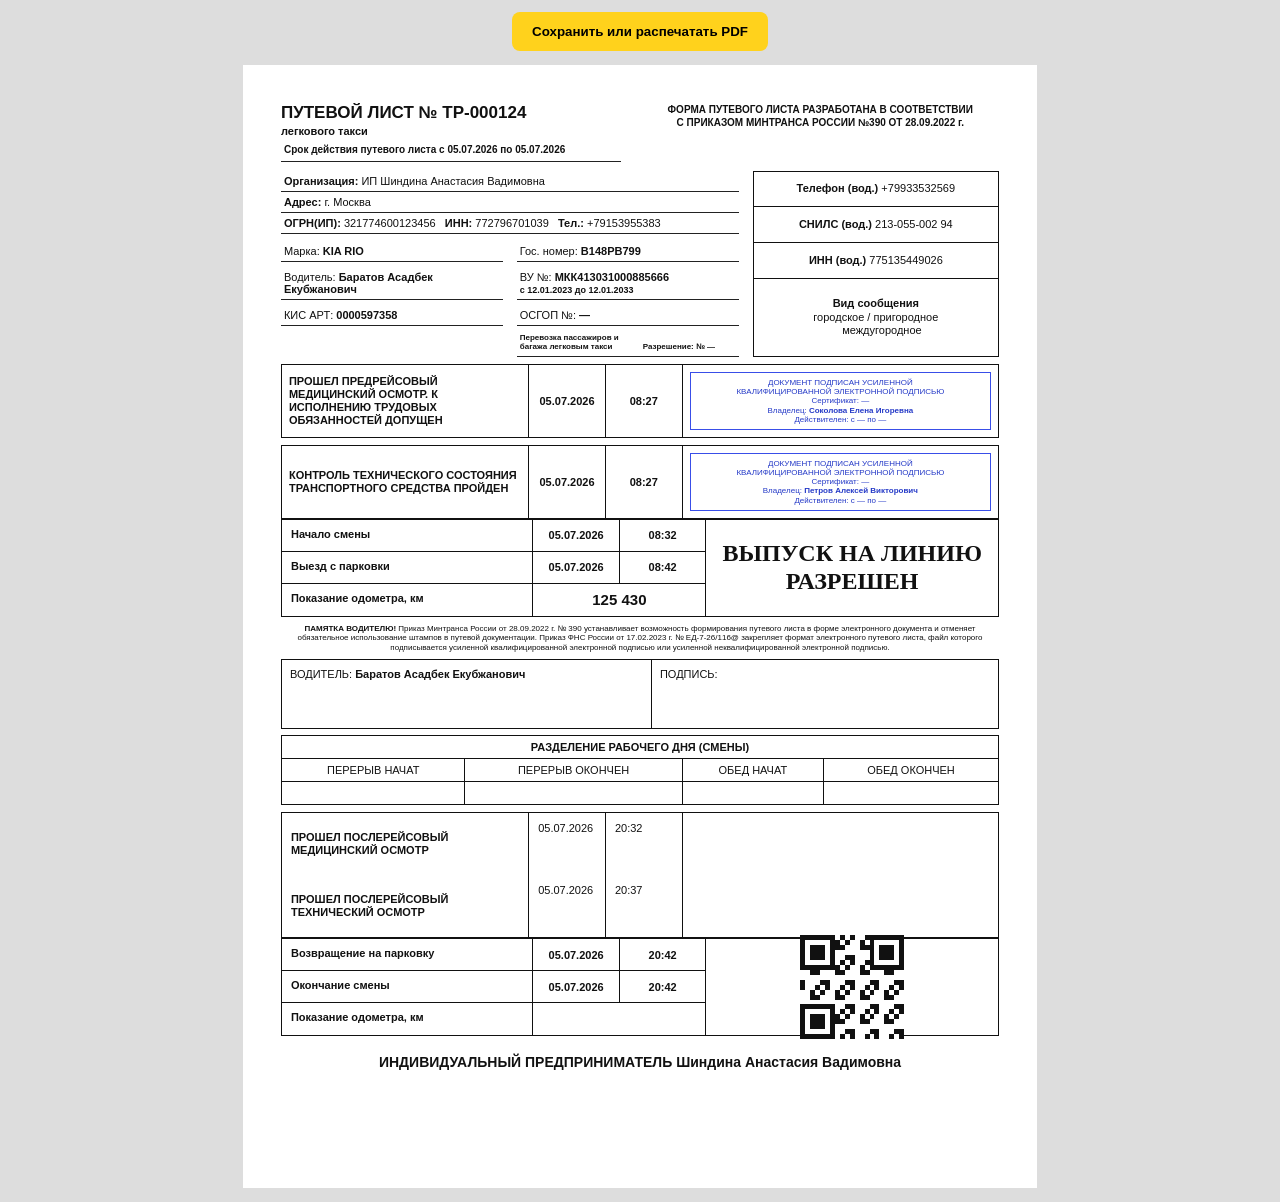
==== waybill-base.html @ 02421332 "Show closed waybill return times and refresh QR" ====
<!doctype html>
<html lang="ru">
<head>
  <meta charset="utf-8">
  <title>Путевой лист Taxichi Pro</title>
  <style>
    *{box-sizing:border-box}
    body{font-family:Arial,sans-serif;color:#111;margin:0;background:#ddd;font-size:11px}
    .sheet{width:210mm;min-height:297mm;margin:14px auto;background:#fff;padding:10mm}
    .top{display:grid;grid-template-columns:1fr 1.05fr;gap:20px;align-items:start}
    .title{font-size:17px;font-weight:900}
    .taxi-kind{display:block;margin-top:2px;font-weight:800}
    .period{border-bottom:1px solid #222;padding:5px 3px 6px;margin-top:2px;font-size:10px;font-weight:700}
    .order{text-align:center;font-weight:800;font-size:10px;line-height:1.32;width:100%;margin-left:auto}
    .order span{display:block;white-space:nowrap}
    .line{border-bottom:1px solid #222;padding:4px 3px}
    .info{display:grid;grid-template-columns:1.3fr .7fr;gap:14px;margin-top:9px}
    .codes{border-collapse:collapse;width:100%}
    .codes td{border:1px solid #111;padding:4px;text-align:center;line-height:1.22}
    .codes b{font-weight:900}
    .driver-grid{display:grid;grid-template-columns:1fr 1fr;gap:5px 14px;margin-top:7px}
    .license-period{display:block;font-size:9px;font-weight:700;margin-top:2px}
    .taxi-permit{grid-column:2;align-self:end;border-bottom:1px solid #222;padding:2px 3px 4px;font-size:8px;font-weight:700;line-height:1.2}
    .permit-number{margin-left:28px;font-weight:900;white-space:nowrap}
    .bigrow{display:grid;grid-template-columns:1.45fr .45fr .45fr 1.85fr;border:1px solid #111;margin-top:7px;min-height:64px}
    .bigrow>div{border-right:1px solid #111;padding:7px}
    .bigrow>div:last-child{border:0}
    .label{font-size:11px;font-weight:900;line-height:1.18;display:flex;align-items:center}
    .date-cell,.time-cell{display:flex;align-items:center;justify-content:center;text-align:center;font-weight:800}
    .stamp{border:1.5px solid #394ee8;color:#2439c7;border-radius:0;text-align:center;padding:5px;font-size:8px;line-height:1.15}
    .stamp span{overflow-wrap:anywhere;word-break:break-word}
    .shift{display:grid;grid-template-columns:1.25fr .43fr .43fr 1.45fr;grid-template-rows:32px 32px 32px;border:1px solid #111}
    .shift>div{border-right:1px solid #111;border-bottom:1px solid #111}
    .shift>div:nth-last-child(-n+3){border-bottom:0}
    .shift-label{padding:8px 9px;font-weight:800}
    .measure{display:flex;align-items:center;justify-content:center;text-align:center;font-weight:900;font-size:15px}
    .span-2{grid-column:2/4}
    .c1{grid-column:1}.c2{grid-column:2}.c3{grid-column:3}
    .r1{grid-row:1}.r2{grid-row:2}.r3{grid-row:3}
    .release{text-align:center;font-family:serif;font-size:24px;font-weight:900;display:flex;align-items:center;justify-content:center;line-height:1.15;padding:7px;grid-column:4;grid-row:1/4;border-right:0!important;border-bottom:0!important}
    .memo{font-size:8px;line-height:1.18;text-align:center;padding:7px 8px}
    .signature{display:grid;grid-template-columns:1.55fr 1.45fr;border:1px solid #111;min-height:70px}
    .signature div{padding:8px;border-right:1px solid #111}
    .signature div:last-child{border-right:0}
    .driver-signature{position:relative;min-height:58px;font-weight:400}
    .signature b{font-weight:900}
    .driver-signature svg{position:absolute;left:82px;right:2px;top:-18px;width:calc(100% - 84px);height:92px}
    .breaks{margin-top:6px;border-collapse:collapse;width:100%;text-align:center}
    .breaks td{border:1px solid #111;padding:5px}
    .post{display:grid;grid-template-columns:1.45fr .45fr .45fr 1.85fr;border:1px solid #111;margin-top:7px}
    .post>div{border-right:1px solid #111;padding:9px;min-height:62px}
    .post>div:nth-child(4n){border-right:0}
    .qr-box{display:flex;align-items:center;justify-content:center;padding:8px;grid-column:4;grid-row:1/4;border-right:0!important;border-bottom:0!important}
    .qr{width:104px;height:104px;display:grid;grid-template-columns:repeat(21,1fr);grid-template-rows:repeat(21,1fr);gap:0;background:transparent;border:0;box-shadow:none;overflow:hidden}
    .qr i{display:block;background:#fff}
    .qr i.on{background:#111}
    .qr img{width:100%;height:100%;display:block;mix-blend-mode:multiply}
    .footer{text-align:center;font-size:14px;font-weight:800;margin-top:18px}
    .actions{text-align:center;margin:12px}
    .actions button{background:#ffd21c;border:0;padding:12px 20px;font-weight:bold;border-radius:8px}
    @media print{body{background:#fff}.sheet{margin:0}.actions{display:none}}
  </style>
</head>
<body>
  <div class="actions"><button onclick="print()">Сохранить или распечатать PDF</button></div>
  <main class="sheet">
    <div class="top">
      <div>
        <div class="title">ПУТЕВОЙ ЛИСТ № <span id="number"></span></div>
        <span class="taxi-kind">легкового такси</span>
        <div class="period" id="period"></div>
      </div>
      <div class="order"><span>ФОРМА ПУТЕВОГО ЛИСТА РАЗРАБОТАНА В СООТВЕТСТВИИ</span><span>С ПРИКАЗОМ МИНТРАНСА РОССИИ №390 ОТ 28.09.2022 г.</span></div>
    </div>

    <div class="info">
      <div>
        <div class="line"><b>Организация:</b> <span id="organization"></span></div>
        <div class="line"><b>Адрес:</b> <span id="address"></span></div>
        <div class="line"><b>ОГРН(ИП):</b> <span id="ogrn"></span> &nbsp; <b>ИНН:</b> <span id="orgInn"></span> &nbsp; <b>Тел.:</b> <span id="orgPhone"></span></div>
        <div class="driver-grid">
          <div class="line">Марка: <b id="car"></b></div>
          <div class="line">Гос. номер: <b id="plate"></b></div>
          <div class="line">Водитель: <b id="driver"></b></div>
          <div class="line">ВУ №: <b id="license"></b><span class="license-period" id="licensePeriod"></span></div>
          <div class="line">КИС АРТ: <b id="kis"></b></div>
          <div class="line">ОСГОП №: <b id="osgop"></b></div>
          <div></div>
          <div class="taxi-permit">Перевозка пассажиров и<br>багажа легковым такси <span class="permit-number">Разрешение: № <b id="taxiPermit"></b></span></div>
        </div>
      </div>
      <table class="codes">
        <tr><td><b>Телефон (вод.)</b> <span id="driverPhone"></span></td></tr>
        <tr><td><b>СНИЛС (вод.)</b> <span id="snils"></span></td></tr>
        <tr><td><b>ИНН (вод.)</b> <span id="driverInn"></span></td></tr>
        <tr><td><b>Вид сообщения</b><br>городское / пригородное<br>&nbsp;&nbsp;&nbsp;&nbsp;междугородное</td></tr>
      </table>
    </div>

    <section class="bigrow">
      <div class="label">ПРОШЕЛ ПРЕДРЕЙСОВЫЙ МЕДИЦИНСКИЙ ОСМОТР. К ИСПОЛНЕНИЮ ТРУДОВЫХ ОБЯЗАННОСТЕЙ ДОПУЩЕН</div>
      <div class="date-cell" id="medDate"></div>
      <div class="time-cell" id="medTime"></div>
      <div><div class="stamp">ДОКУМЕНТ ПОДПИСАН УСИЛЕННОЙ<br>КВАЛИФИЦИРОВАННОЙ ЭЛЕКТРОННОЙ ПОДПИСЬЮ<br>Сертификат: <span id="medicCert"></span><br>Владелец: <b id="medic"></b><br>Действителен: с <span id="medicFrom"></span> по <span id="medicUntil"></span></div></div>
    </section>

    <section class="bigrow">
      <div class="label">КОНТРОЛЬ ТЕХНИЧЕСКОГО СОСТОЯНИЯ ТРАНСПОРТНОГО СРЕДСТВА ПРОЙДЕН</div>
      <div class="date-cell" id="mechDate"></div>
      <div class="time-cell" id="mechTime"></div>
      <div><div class="stamp">ДОКУМЕНТ ПОДПИСАН УСИЛЕННОЙ<br>КВАЛИФИЦИРОВАННОЙ ЭЛЕКТРОННОЙ ПОДПИСЬЮ<br>Сертификат: <span id="mechanicCert"></span><br>Владелец: <b id="mechanic"></b><br>Действителен: с <span id="mechanicFrom"></span> по <span id="mechanicUntil"></span></div></div>
    </section>

    <section class="shift">
      <div class="shift-label c1 r1">Начало смены</div>
      <div class="date-cell c2 r1" id="shiftStartDate"></div>
      <div class="time-cell c3 r1" id="shiftStartTime"></div>
      <div class="shift-label c1 r2">Выезд с парковки</div>
      <div class="date-cell c2 r2" id="parkingExitDate"></div>
      <div class="time-cell c3 r2" id="parkingExitTime"></div>
      <div class="shift-label c1 r3">Показание одометра, км</div>
      <div class="measure span-2 r3"><span id="odo"></span></div>
      <div class="release">ВЫПУСК НА ЛИНИЮ<br>РАЗРЕШЕН</div>
    </section>

    <div class="memo"><b>ПАМЯТКА ВОДИТЕЛЮ!</b> Приказ Минтранса России от 28.09.2022 г. № 390 устанавливает возможность формирования путевого листа в форме электронного документа и отменяет обязательное использование штампов в путевой документации. Приказ ФНС России от 17.02.2023 г. № ЕД-7-26/116@ закрепляет формат электронного путевого листа, файл которого подписывается усиленной квалифицированной электронной подписью или усиленной неквалифицированной электронной подписью.</div>
    <div class="signature"><div>ВОДИТЕЛЬ: <b id="driver2"></b></div><div class="driver-signature">ПОДПИСЬ:<svg id="driverSignature" viewBox="0 0 320 120" preserveAspectRatio="xMidYMid meet"></svg></div></div>

    <table class="breaks">
      <tr><td colspan="4"><b>РАЗДЕЛЕНИЕ РАБОЧЕГО ДНЯ (СМЕНЫ)</b></td></tr>
      <tr><td>ПЕРЕРЫВ НАЧАТ</td><td>ПЕРЕРЫВ ОКОНЧЕН</td><td>ОБЕД НАЧАТ</td><td>ОБЕД ОКОНЧЕН</td></tr>
      <tr><td>&nbsp;</td><td></td><td></td><td></td></tr>
    </table>

    <section class="post">
      <div class="label">ПРОШЕЛ ПОСЛЕРЕЙСОВЫЙ МЕДИЦИНСКИЙ ОСМОТР</div>
      <div id="postMedDate"></div><div id="postMedTime"></div><div></div>
      <div class="label">ПРОШЕЛ ПОСЛЕРЕЙСОВЫЙ ТЕХНИЧЕСКИЙ ОСМОТР</div>
      <div id="postTechDate"></div><div id="postTechTime"></div><div></div>
    </section>

    <section class="shift">
      <div class="shift-label c1 r1">Возвращение на парковку</div>
      <div class="date-cell c2 r1" id="returnDate"></div>
      <div class="time-cell c3 r1" id="returnTime"></div>
      <div class="shift-label c1 r2">Окончание смены</div>
      <div class="date-cell c2 r2" id="endDate"></div>
      <div class="time-cell c3 r2" id="endTime"></div>
      <div class="shift-label c1 r3">Показание одометра, км</div>
      <div class="measure span-2 r3" id="endOdo"></div>
      <div class="qr-box"><div class="qr" id="qr"></div></div>
    </section>

    <div class="footer" id="footerOrg"></div>
  </main>

  <script>
    const q=new URLSearchParams(location.search);
    const SUPABASE_URL='https://qquvbedufztponyxneqa.supabase.co';
    const SUPABASE_KEY='sb_publishable_8lZ9AfMvjZOx1Xz6JTlNFg_uKK0qjr8';
    const ACTIVE_ADMIN_ID=q.get('admin')||sessionStorage.getItem('taxichiDispatcherSession')||'demo';
    const ADMIN_DATA_KEYS=new Set(['taxichiProDrivers','taxichiProOrganizations','taxichiProStaff','taxichiProVehicles','taxichiProWaybills','taxichiProScheduleSettings']);
    const storageKey=key=>ADMIN_DATA_KEYS.has(key)?`taxichiProAdmin:${ACTIVE_ADMIN_ID}:${key}`:key;
    const readLocal=(key,fallback)=>{try{const raw=localStorage.getItem(storageKey(key)),legacy=ACTIVE_ADMIN_ID==='demo'?localStorage.getItem(key):null;return JSON.parse((raw??legacy)??'null')??fallback}catch{return fallback}};
    async function loadRemoteWaybill(id){
      if(!id)return null;
      try{
        const response=await fetch(`${SUPABASE_URL}/rest/v1/waybills?select=*&id=eq.${encodeURIComponent(id)}&limit=1`,{headers:{apikey:SUPABASE_KEY,Authorization:`Bearer ${SUPABASE_KEY}`,'Accept-Profile':'public','Content-Profile':'public'},cache:'no-store'});
        if(!response.ok)return null;
        const rows=await response.json();
        return rows[0]||null;
      }catch{return null}
    }
    const seedW=[{id:'ТР-000124',driver:'Баратов Асадбек Екубжанович',plate:'В148РВ799',car:'KIA RIO',odometer:125430,date:'2026-07-05T08:42',status:'Открыто'}];
    const ws=readLocal('taxichiProWaybills',null)||seedW;
    let w=ws.find(x=>String(x.id)===q.get('id'))||ws[0];
    (async()=>{
    const remote=await loadRemoteWaybill(q.get('id'));
    if(remote)w=remote;
    const vs=readLocal('taxichiProVehicles',[]);
    const v=vs.find(x=>x.plate===w.plate)||{};
    const ds=readLocal('taxichiProDrivers',[]);
    const d=ds.find(x=>x.plate===w.plate||x.vehicleId===v.id||x.id===v.driverId)||{license:'МКК413031000885666',licenseFrom:'2023-01-12',licenseUntil:'2033-01-12',kisArt:'0000597358',phone:'+79933532569',snils:'213-055-002 94',inn:'775135449026'};
    const os=readLocal('taxichiProOrganizations',[]);
    const o=os.find(x=>x.id===(v.organizationId||d.organizationId))||{legalForm:'ИП',name:'Шиндина Анастасия Вадимовна',address:'г. Москва',ogrn:'321774600123456',inn:'772796701039',phone:'+79153955383'};
    const ss=readLocal('taxichiProStaff',[]);
    const m=ss.find(x=>x.id===o.medicId)||{lastName:'Соколова',firstName:'Елена',middleName:'Игоревна'};
    const k=ss.find(x=>x.id===o.mechanicId)||{lastName:'Петров',firstName:'Алексей',middleName:'Викторович'};
    const exit=new Date(w.date);
    const dt=new Date(exit.getTime()-10*60*1000);
    const medTech=new Date(exit.getTime()-15*60*1000);
    const closedAt=w.closedAt||w.closed_at||w.returnToParkAt||w.return_to_park_at;
    const end=closedAt?new Date(closedAt):new Date(exit.getTime()+12*60*60*1000);
    const returned=new Date(end.getTime());
    const postMed=new Date(returned.getTime()-10*60*1000);
    const postTech=new Date(returned.getTime()-5*60*1000);
    const txt=(id,v)=>document.getElementById(id).textContent=v||'—';
    const fio=x=>[x.lastName,x.firstName,x.middleName].filter(Boolean).join(' ');
    const date=x=>x.toLocaleDateString('ru-RU');
    const time=x=>x.toLocaleTimeString('ru-RU',{hour:'2-digit',minute:'2-digit'});
    const dateOnly=x=>x?new Date(x+'T00:00:00').toLocaleDateString('ru-RU'):'';

    txt('number',w.id);
    txt('period',`Срок действия путевого листа с ${date(dt)} по ${date(end)}`);
    const legalFormFull=value=>value==='ИП'?'ИНДИВИДУАЛЬНЫЙ ПРЕДПРИНИМАТЕЛЬ':value==='ООО'?'ОБЩЕСТВО С ОГРАНИЧЕННОЙ ОТВЕТСТВЕННОСТЬЮ':value||'';
    txt('organization',`${o.legalForm||''} ${o.name}`.trim());
    txt('footerOrg',`${legalFormFull(o.legalForm)} ${o.name}`.trim());
    txt('address',o.address);
    txt('ogrn',o.ogrn);
    txt('orgInn',o.inn);
    txt('orgPhone',o.phone);
    txt('car',w.car);
    txt('plate',w.plate);
    txt('driver',w.driver);
    txt('driver2',w.driver);
    txt('license',d.license);
    txt('licensePeriod',d.licenseFrom||d.licenseUntil?`с ${dateOnly(d.licenseFrom)||'—'} до ${dateOnly(d.licenseUntil)||'—'}`:'');
    txt('kis',d.kisArt);
    txt('osgop',v.osgopNumber||d.osgopNumber);
    txt('taxiPermit',v.taxiPermitNumber||d.taxiPermitNumber);
    txt('driverPhone',d.phone||w.phone);
    txt('snils',d.snils);
    txt('driverInn',d.inn);
    txt('medic',fio(m));
    txt('mechanic',fio(k));
    txt('medicCert',m.electronicSignature||m.certificate);
    txt('mechanicCert',k.electronicSignature||k.certificate);
    txt('medicFrom',dateOnly(m.signatureFrom));
    txt('medicUntil',dateOnly(m.signatureUntil||m.validUntil));
    txt('mechanicFrom',dateOnly(k.signatureFrom));
    txt('mechanicUntil',dateOnly(k.signatureUntil||k.validUntil));
    ['medDate','mechDate'].forEach(id=>txt(id,date(medTech)));
    ['medTime','mechTime'].forEach(id=>txt(id,time(medTech)));
    txt('shiftStartDate',date(dt));
    txt('shiftStartTime',time(dt));
    txt('parkingExitDate',date(exit));
    txt('parkingExitTime',time(exit));
    txt('postMedDate',date(postMed));
    txt('postMedTime',time(postMed));
    txt('postTechDate',date(postTech));
    txt('postTechTime',time(postTech));
    txt('returnDate',date(returned));
    txt('returnTime',time(returned));
    txt('endDate',date(end));
    txt('endTime',time(end));
    txt('odo',Number(w.odometer).toLocaleString('ru-RU'));

    function drawFallbackQr(value){
      const qr=document.getElementById('qr'),size=21;
      qr.innerHTML='';
      let hash=0;
      for(let i=0;i<value.length;i++)hash=(hash*31+value.charCodeAt(i))>>>0;
      const finder=(x,y)=>x<7&&y<7||x>13&&y<7||x<7&&y>13;
      for(let y=0;y<size;y++)for(let x=0;x<size;x++){
        const cell=document.createElement('i');
        const inFinder=finder(x,y);
        const fx=x<7?x:x>13?x-14:x,fy=y<7?y:y>13?y-14:y;
        const finderOn=inFinder&&(fx===0||fx===6||fy===0||fy===6||(fx>=2&&fx<=4&&fy>=2&&fy<=4));
        const dataOn=((x*17+y*29+hash+(x*y))%5)<2;
        if(finderOn||(!inFinder&&dataOn))cell.className='on';
        qr.append(cell);
      }
    }
    function drawQr(value,nonce=0){
      const qr=document.getElementById('qr');
      qr.innerHTML='';
      const img=document.createElement('img');
      img.alt='QR-код ФГИС';
      img.src=`https://api.qrserver.com/v1/create-qr-code/?size=208x208&margin=${nonce%2}&color=${nonce%2?'111111':'000000'}&data=${encodeURIComponent(value)}`;
      img.onerror=()=>drawFallbackQr(value);
      qr.append(img);
    }
    const normalizeUrl=value=>/^https?:\/\//i.test(value||'')?value:'https://'+value;
    const permitUrl=normalizeUrl(v.taxiPermitUrl||d.taxiPermitUrl||'https://fgis-taxi.ru/');
    let qrNonce=0;
    drawQr(permitUrl,qrNonce);
    setInterval(()=>drawQr(permitUrl,++qrNonce),4000);
    function drawSignature(raw){
      const svg=document.getElementById('driverSignature');
      if(!raw)return;
      const strokes=[];let stroke=[];
      raw.split(';').forEach(token=>{if(token==='|'){if(stroke.length){strokes.push(stroke);stroke=[]}}else{const p=token.split(',').map(Number);if(p.length===2&&Number.isFinite(p[0])&&Number.isFinite(p[1]))stroke.push(p)}});
      if(stroke.length)strokes.push(stroke);
      const points=strokes.flat();
      if(points.length<2)return;
      const xs=points.map(p=>p[0]),ys=points.map(p=>p[1]),minX=Math.min(...xs),maxX=Math.max(...xs),minY=Math.min(...ys),maxY=Math.max(...ys);
      const sx=300/Math.max(1,maxX-minX),sy=100/Math.max(1,maxY-minY),scale=Math.min(sx,sy);
      strokes.forEach(line=>{
        let d='';
        line.forEach((p,i)=>{const x=10+(p[0]-minX)*scale,y=10+(p[1]-minY)*scale;d+=(i?' L ':'M ')+x.toFixed(1)+' '+y.toFixed(1)});
        const path=document.createElementNS('http://www.w3.org/2000/svg','path');
        path.setAttribute('d',d);
        path.setAttribute('fill','none');
        path.setAttribute('stroke','#263a9b');
        path.setAttribute('stroke-width','5.5');
        path.setAttribute('stroke-linecap','round');
        path.setAttribute('stroke-linejoin','round');
        svg.append(path);
      });
    }
    drawSignature(w.driver_signature||w.driverSignature||'');
    })();
  </script>
</body>
</html>
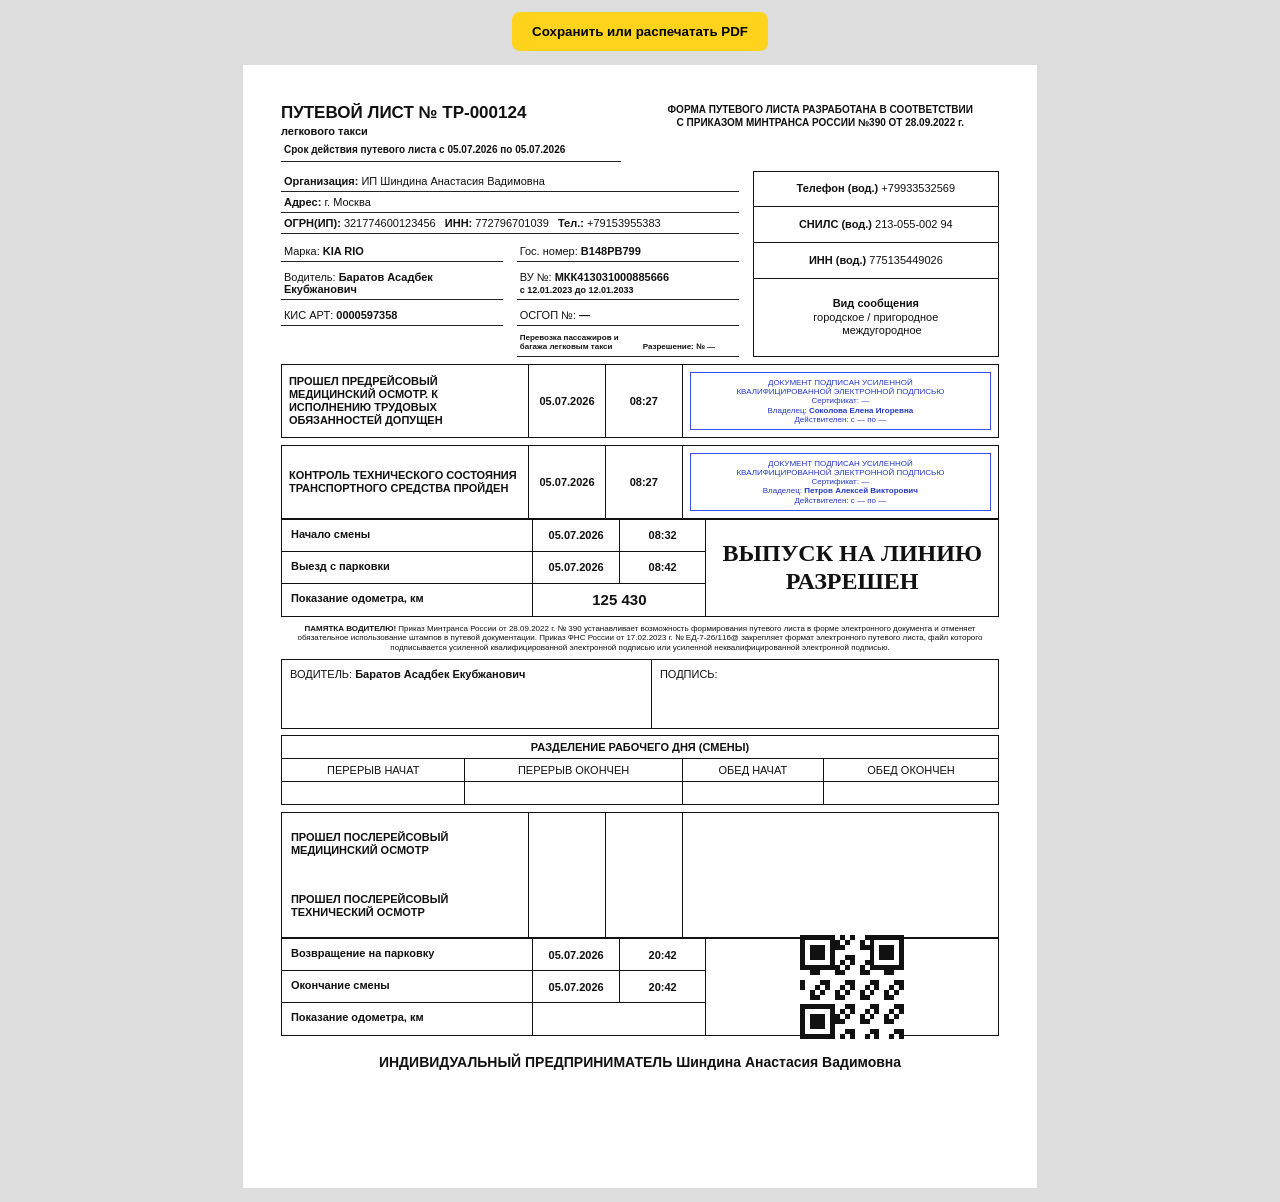
==== commit e0e96625: "Rotate live QR and keep open waybill post-trip blank" ====
--- a/waybill-base.html
+++ b/waybill-base.html
@@ -235,10 +235,12 @@
     txt('shiftStartTime',time(dt));
     txt('parkingExitDate',date(exit));
     txt('parkingExitTime',time(exit));
-    txt('postMedDate',date(postMed));
-    txt('postMedTime',time(postMed));
-    txt('postTechDate',date(postTech));
-    txt('postTechTime',time(postTech));
+    if(closedAt){
+      txt('postMedDate',date(postMed));
+      txt('postMedTime',time(postMed));
+      txt('postTechDate',date(postTech));
+      txt('postTechTime',time(postTech));
+    }
     txt('returnDate',date(returned));
     txt('returnTime',time(returned));
     txt('endDate',date(end));
@@ -266,7 +268,9 @@
       qr.innerHTML='';
       const img=document.createElement('img');
       img.alt='QR-код ФГИС';
-      img.src=`https://api.qrserver.com/v1/create-qr-code/?size=208x208&margin=${nonce%2}&color=${nonce%2?'111111':'000000'}&data=${encodeURIComponent(value)}`;
+      img.style.transformOrigin='center';
+      img.style.transform=`rotate(${nonce%2?90:0}deg)`;
+      img.src=`https://api.qrserver.com/v1/create-qr-code/?size=208x208&margin=0&data=${encodeURIComponent(value)}`;
       img.onerror=()=>drawFallbackQr(value);
       qr.append(img);
     }
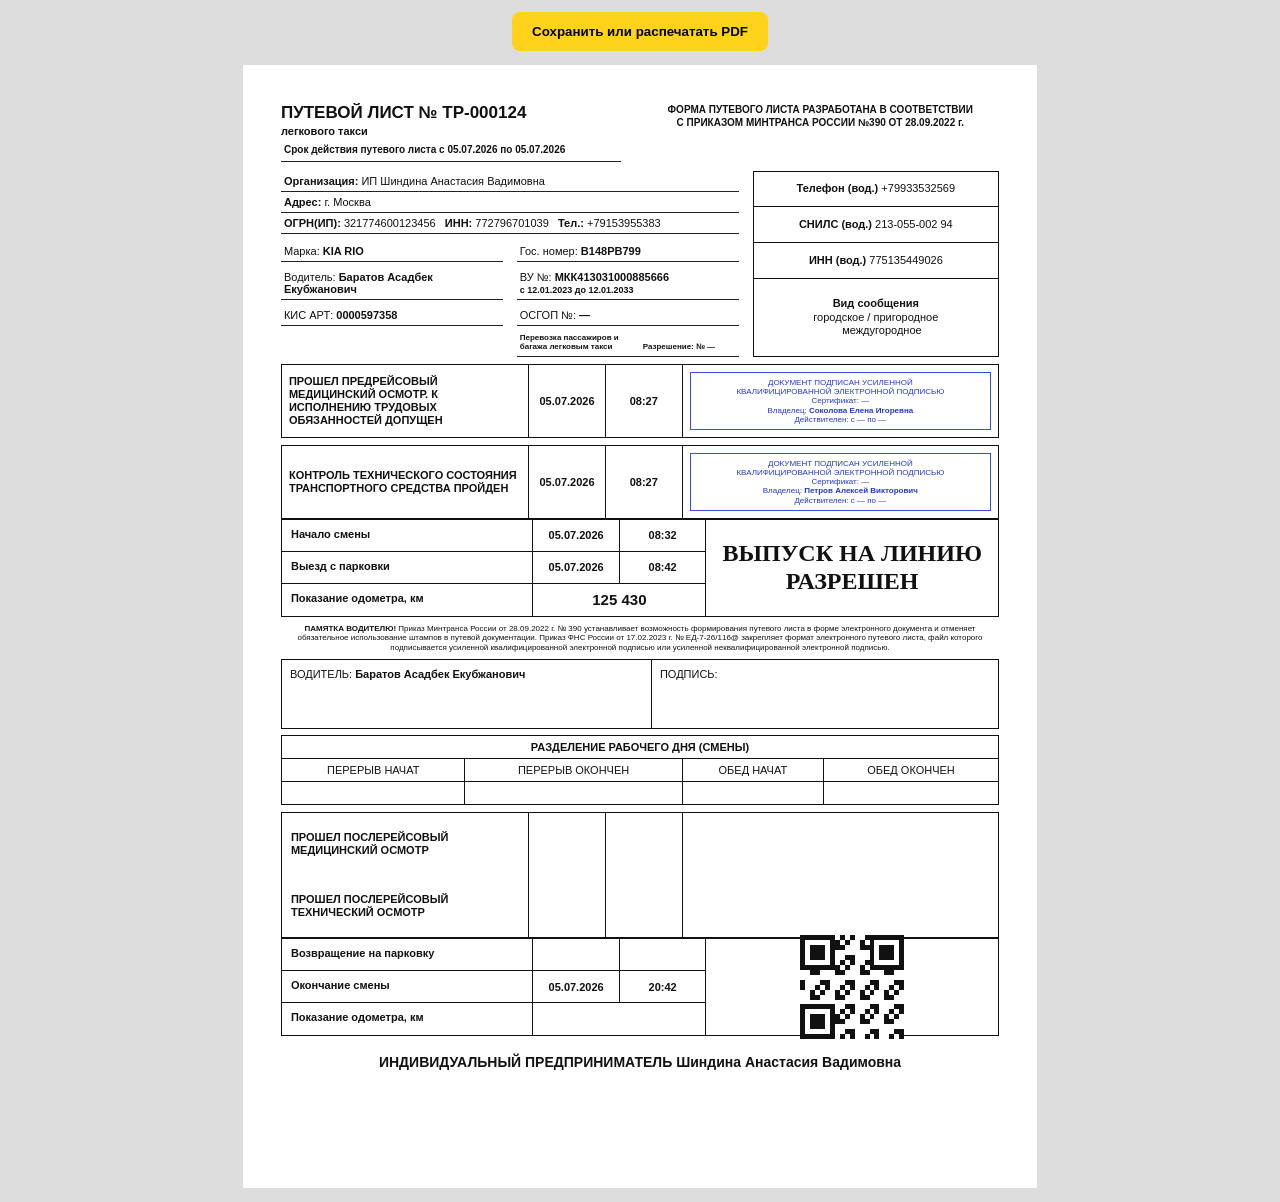
==== commit 7dad54a8: "Improve driver app waybill view" ====
--- a/waybill-base.html
+++ b/waybill-base.html
@@ -55,6 +55,8 @@
     .qr i{display:block;background:#fff}
     .qr i.on{background:#111}
     .qr img{width:100%;height:100%;display:block;mix-blend-mode:multiply}
+    body.app-view{background:#fff;overflow:hidden}
+    body.app-view .sheet{width:100vw;min-height:100vh;margin:0 auto;box-shadow:none}
     .footer{text-align:center;font-size:14px;font-weight:800;margin-top:18px}
     .actions{text-align:center;margin:12px}
     .actions button{background:#ffd21c;border:0;padding:12px 20px;font-weight:bold;border-radius:8px}
@@ -156,12 +158,15 @@
 
   <script>
     const q=new URLSearchParams(location.search);
+    if(q.get('app')==='driver')document.body.classList.add('app-view');
     const SUPABASE_URL='https://qquvbedufztponyxneqa.supabase.co';
     const SUPABASE_KEY='sb_publishable_8lZ9AfMvjZOx1Xz6JTlNFg_uKK0qjr8';
     const ACTIVE_ADMIN_ID=q.get('admin')||sessionStorage.getItem('taxichiDispatcherSession')||'demo';
     const ADMIN_DATA_KEYS=new Set(['taxichiProDrivers','taxichiProOrganizations','taxichiProStaff','taxichiProVehicles','taxichiProWaybills','taxichiProScheduleSettings']);
     const storageKey=key=>ADMIN_DATA_KEYS.has(key)?`taxichiProAdmin:${ACTIVE_ADMIN_ID}:${key}`:key;
     const readLocal=(key,fallback)=>{try{const raw=localStorage.getItem(storageKey(key)),legacy=ACTIVE_ADMIN_ID==='demo'?localStorage.getItem(key):null;return JSON.parse((raw??legacy)??'null')??fallback}catch{return fallback}};
+    const parseOpenMeta=value=>{const meta={};String(value||'').split(';').forEach(part=>{const [key,...rest]=part.split('=');if(key&&rest.length)meta[key.trim()]=rest.join('=').trim()});return meta};
+    const parseOpenData=value=>{const raw=parseOpenMeta(value).data;if(!raw)return {};try{return JSON.parse(decodeURIComponent(raw))}catch{return {}}};
     async function loadRemoteWaybill(id){
       if(!id)return null;
       try{
@@ -177,15 +182,16 @@
     (async()=>{
     const remote=await loadRemoteWaybill(q.get('id'));
     if(remote)w=remote;
+    const payload=parseOpenData(w.openedBy||w.opened_by||'');
     const vs=readLocal('taxichiProVehicles',[]);
-    const v=vs.find(x=>x.plate===w.plate)||{};
+    const v=Object.assign({},payload.vehicle||{},vs.find(x=>x.plate===w.plate)||{});
     const ds=readLocal('taxichiProDrivers',[]);
-    const d=ds.find(x=>x.plate===w.plate||x.vehicleId===v.id||x.id===v.driverId)||{license:'МКК413031000885666',licenseFrom:'2023-01-12',licenseUntil:'2033-01-12',kisArt:'0000597358',phone:'+79933532569',snils:'213-055-002 94',inn:'775135449026'};
+    const d=Object.assign({license:'МКК413031000885666',licenseFrom:'2023-01-12',licenseUntil:'2033-01-12',kisArt:'0000597358',phone:'+79933532569',snils:'213-055-002 94',inn:'775135449026'},payload.driver||{},ds.find(x=>x.plate===w.plate||x.vehicleId===v.id||x.id===v.driverId)||{});
     const os=readLocal('taxichiProOrganizations',[]);
-    const o=os.find(x=>x.id===(v.organizationId||d.organizationId))||{legalForm:'ИП',name:'Шиндина Анастасия Вадимовна',address:'г. Москва',ogrn:'321774600123456',inn:'772796701039',phone:'+79153955383'};
+    const o=Object.assign({legalForm:'ИП',name:'Шиндина Анастасия Вадимовна',address:'г. Москва',ogrn:'321774600123456',inn:'772796701039',phone:'+79153955383'},payload.organization||{},os.find(x=>x.id===(v.organizationId||d.organizationId))||{});
     const ss=readLocal('taxichiProStaff',[]);
-    const m=ss.find(x=>x.id===o.medicId)||{lastName:'Соколова',firstName:'Елена',middleName:'Игоревна'};
-    const k=ss.find(x=>x.id===o.mechanicId)||{lastName:'Петров',firstName:'Алексей',middleName:'Викторович'};
+    const m=Object.assign({lastName:'Соколова',firstName:'Елена',middleName:'Игоревна'},payload.medic||{},ss.find(x=>x.id===o.medicId)||{});
+    const k=Object.assign({lastName:'Петров',firstName:'Алексей',middleName:'Викторович'},payload.mechanic||{},ss.find(x=>x.id===o.mechanicId)||{});
     const exit=new Date(w.date);
     const dt=new Date(exit.getTime()-10*60*1000);
     const medTech=new Date(exit.getTime()-15*60*1000);
@@ -241,8 +247,10 @@
       txt('postTechDate',date(postTech));
       txt('postTechTime',time(postTech));
     }
-    txt('returnDate',date(returned));
-    txt('returnTime',time(returned));
+    if(closedAt){
+      txt('returnDate',date(returned));
+      txt('returnTime',time(returned));
+    }
     txt('endDate',date(end));
     txt('endTime',time(end));
     txt('odo',Number(w.odometer).toLocaleString('ru-RU'));
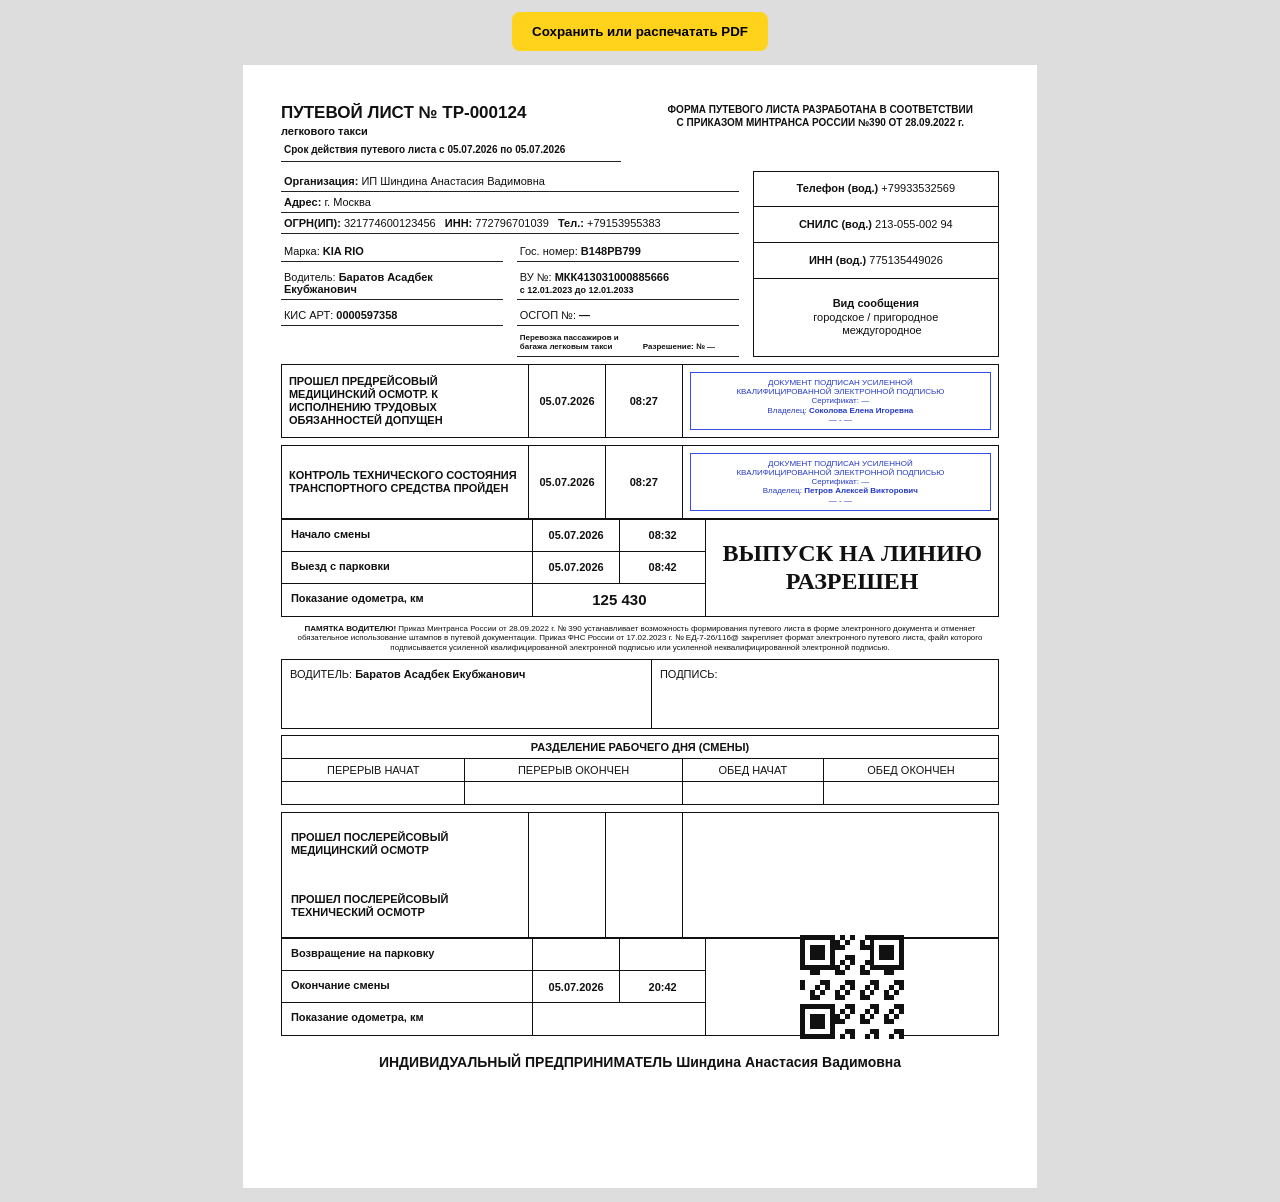
==== commit 56d7f879: "Polish waybill signature stamps" ====
--- a/waybill-base.html
+++ b/waybill-base.html
@@ -55,8 +55,8 @@
     .qr i{display:block;background:#fff}
     .qr i.on{background:#111}
     .qr img{width:100%;height:100%;display:block;mix-blend-mode:multiply}
-    body.app-view{background:#fff;overflow:hidden}
-    body.app-view .sheet{width:100vw;min-height:100vh;margin:0 auto;box-shadow:none}
+    body.app-view{background:#ddd}
+    body.app-view .sheet{width:calc(100vw - 24px);min-height:100vh;margin:22px auto 28px;background:#fff;box-shadow:0 2px 12px rgba(0,0,0,.16)}
     .footer{text-align:center;font-size:14px;font-weight:800;margin-top:18px}
     .actions{text-align:center;margin:12px}
     .actions button{background:#ffd21c;border:0;padding:12px 20px;font-weight:bold;border-radius:8px}
@@ -103,14 +103,14 @@
       <div class="label">ПРОШЕЛ ПРЕДРЕЙСОВЫЙ МЕДИЦИНСКИЙ ОСМОТР. К ИСПОЛНЕНИЮ ТРУДОВЫХ ОБЯЗАННОСТЕЙ ДОПУЩЕН</div>
       <div class="date-cell" id="medDate"></div>
       <div class="time-cell" id="medTime"></div>
-      <div><div class="stamp">ДОКУМЕНТ ПОДПИСАН УСИЛЕННОЙ<br>КВАЛИФИЦИРОВАННОЙ ЭЛЕКТРОННОЙ ПОДПИСЬЮ<br>Сертификат: <span id="medicCert"></span><br>Владелец: <b id="medic"></b><br>Действителен: с <span id="medicFrom"></span> по <span id="medicUntil"></span></div></div>
+      <div><div class="stamp">ДОКУМЕНТ ПОДПИСАН УСИЛЕННОЙ<br>КВАЛИФИЦИРОВАННОЙ ЭЛЕКТРОННОЙ ПОДПИСЬЮ<br>Сертификат: <span id="medicCert"></span><br>Владелец: <b id="medic"></b><br><span id="medicFrom"></span> - <span id="medicUntil"></span></div></div>
     </section>
 
     <section class="bigrow">
       <div class="label">КОНТРОЛЬ ТЕХНИЧЕСКОГО СОСТОЯНИЯ ТРАНСПОРТНОГО СРЕДСТВА ПРОЙДЕН</div>
       <div class="date-cell" id="mechDate"></div>
       <div class="time-cell" id="mechTime"></div>
-      <div><div class="stamp">ДОКУМЕНТ ПОДПИСАН УСИЛЕННОЙ<br>КВАЛИФИЦИРОВАННОЙ ЭЛЕКТРОННОЙ ПОДПИСЬЮ<br>Сертификат: <span id="mechanicCert"></span><br>Владелец: <b id="mechanic"></b><br>Действителен: с <span id="mechanicFrom"></span> по <span id="mechanicUntil"></span></div></div>
+      <div><div class="stamp">ДОКУМЕНТ ПОДПИСАН УСИЛЕННОЙ<br>КВАЛИФИЦИРОВАННОЙ ЭЛЕКТРОННОЙ ПОДПИСЬЮ<br>Сертификат: <span id="mechanicCert"></span><br>Владелец: <b id="mechanic"></b><br><span id="mechanicFrom"></span> - <span id="mechanicUntil"></span></div></div>
     </section>
 
     <section class="shift">
@@ -166,7 +166,8 @@
     const storageKey=key=>ADMIN_DATA_KEYS.has(key)?`taxichiProAdmin:${ACTIVE_ADMIN_ID}:${key}`:key;
     const readLocal=(key,fallback)=>{try{const raw=localStorage.getItem(storageKey(key)),legacy=ACTIVE_ADMIN_ID==='demo'?localStorage.getItem(key):null;return JSON.parse((raw??legacy)??'null')??fallback}catch{return fallback}};
     const parseOpenMeta=value=>{const meta={};String(value||'').split(';').forEach(part=>{const [key,...rest]=part.split('=');if(key&&rest.length)meta[key.trim()]=rest.join('=').trim()});return meta};
-    const parseOpenData=value=>{const raw=parseOpenMeta(value).data;if(!raw)return {};try{return JSON.parse(decodeURIComponent(raw))}catch{return {}}};
+    const cleanPlus=text=>String(text||'').replace(/\+/g,' ');
+    const parseOpenData=value=>{const raw=parseOpenMeta(value).data;if(!raw)return {};try{return JSON.parse(decodeURIComponent(raw.replace(/\+/g,'%20')))}catch{return {}}};
     async function loadRemoteWaybill(id){
       if(!id)return null;
       try{
@@ -227,8 +228,8 @@
     txt('driverPhone',d.phone||w.phone);
     txt('snils',d.snils);
     txt('driverInn',d.inn);
-    txt('medic',fio(m));
-    txt('mechanic',fio(k));
+    txt('medic',cleanPlus(fio(m)));
+    txt('mechanic',cleanPlus(fio(k)));
     txt('medicCert',m.electronicSignature||m.certificate);
     txt('mechanicCert',k.electronicSignature||k.certificate);
     txt('medicFrom',dateOnly(m.signatureFrom));
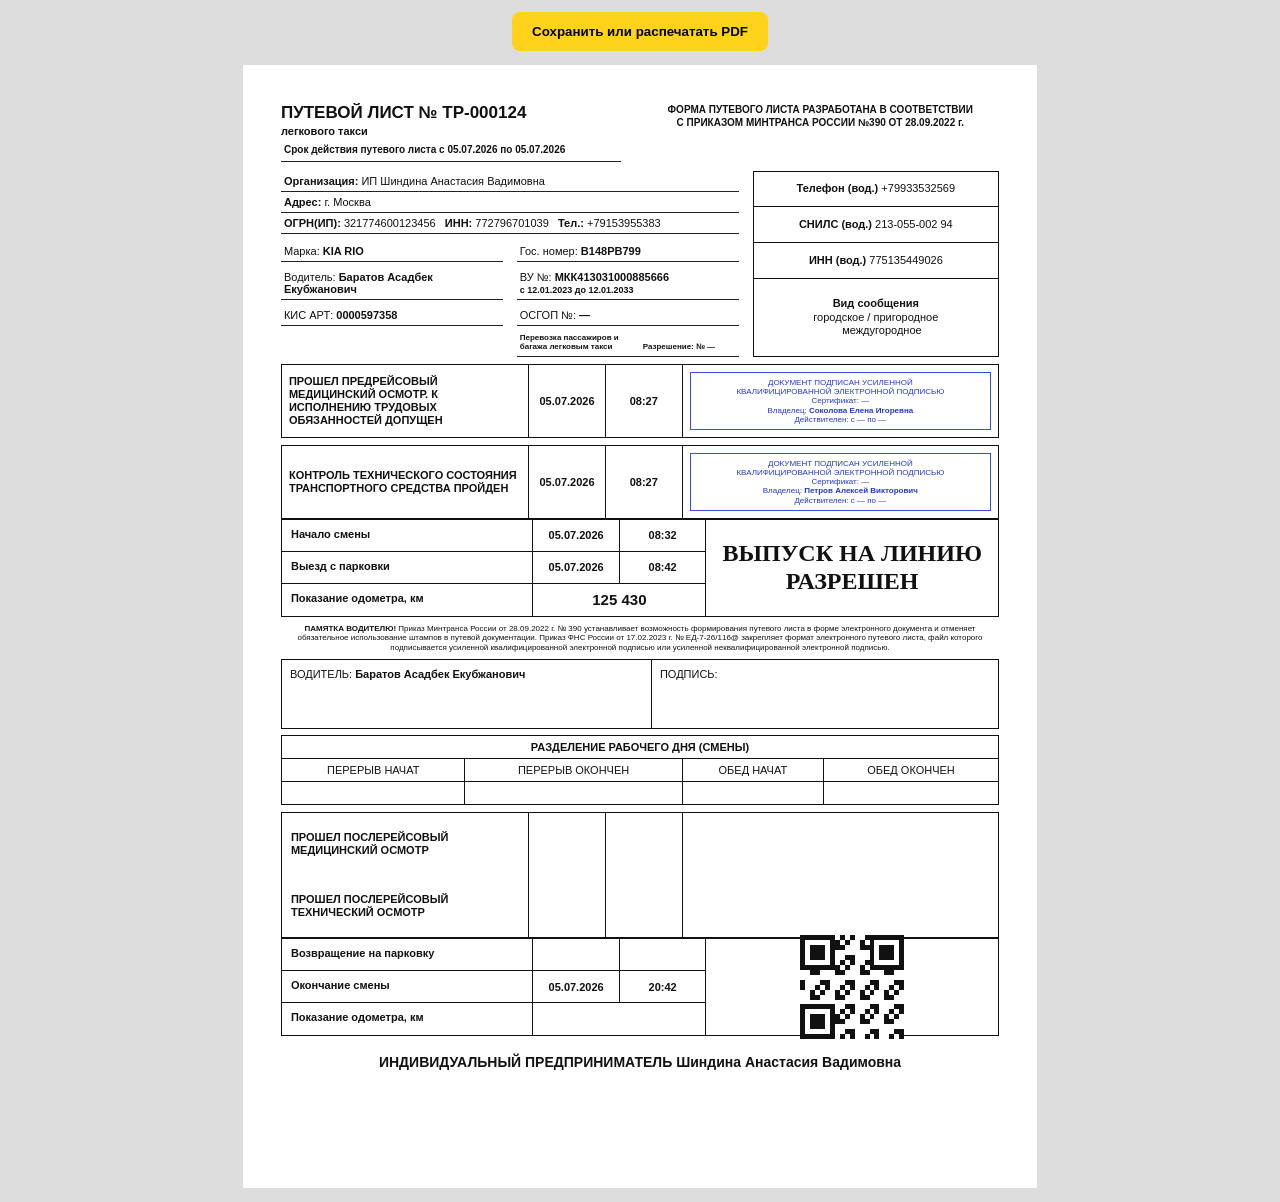
==== commit 1fcad36d: "Restore compact stamp validity label" ====
--- a/waybill-base.html
+++ b/waybill-base.html
@@ -103,14 +103,14 @@
       <div class="label">ПРОШЕЛ ПРЕДРЕЙСОВЫЙ МЕДИЦИНСКИЙ ОСМОТР. К ИСПОЛНЕНИЮ ТРУДОВЫХ ОБЯЗАННОСТЕЙ ДОПУЩЕН</div>
       <div class="date-cell" id="medDate"></div>
       <div class="time-cell" id="medTime"></div>
-      <div><div class="stamp">ДОКУМЕНТ ПОДПИСАН УСИЛЕННОЙ<br>КВАЛИФИЦИРОВАННОЙ ЭЛЕКТРОННОЙ ПОДПИСЬЮ<br>Сертификат: <span id="medicCert"></span><br>Владелец: <b id="medic"></b><br><span id="medicFrom"></span> - <span id="medicUntil"></span></div></div>
+      <div><div class="stamp">ДОКУМЕНТ ПОДПИСАН УСИЛЕННОЙ<br>КВАЛИФИЦИРОВАННОЙ ЭЛЕКТРОННОЙ ПОДПИСЬЮ<br>Сертификат: <span id="medicCert"></span><br>Владелец: <b id="medic"></b><br>Действителен: с <span id="medicFrom"></span> по <span id="medicUntil"></span></div></div>
     </section>
 
     <section class="bigrow">
       <div class="label">КОНТРОЛЬ ТЕХНИЧЕСКОГО СОСТОЯНИЯ ТРАНСПОРТНОГО СРЕДСТВА ПРОЙДЕН</div>
       <div class="date-cell" id="mechDate"></div>
       <div class="time-cell" id="mechTime"></div>
-      <div><div class="stamp">ДОКУМЕНТ ПОДПИСАН УСИЛЕННОЙ<br>КВАЛИФИЦИРОВАННОЙ ЭЛЕКТРОННОЙ ПОДПИСЬЮ<br>Сертификат: <span id="mechanicCert"></span><br>Владелец: <b id="mechanic"></b><br><span id="mechanicFrom"></span> - <span id="mechanicUntil"></span></div></div>
+      <div><div class="stamp">ДОКУМЕНТ ПОДПИСАН УСИЛЕННОЙ<br>КВАЛИФИЦИРОВАННОЙ ЭЛЕКТРОННОЙ ПОДПИСЬЮ<br>Сертификат: <span id="mechanicCert"></span><br>Владелец: <b id="mechanic"></b><br>Действителен: с <span id="mechanicFrom"></span> по <span id="mechanicUntil"></span></div></div>
     </section>
 
     <section class="shift">
